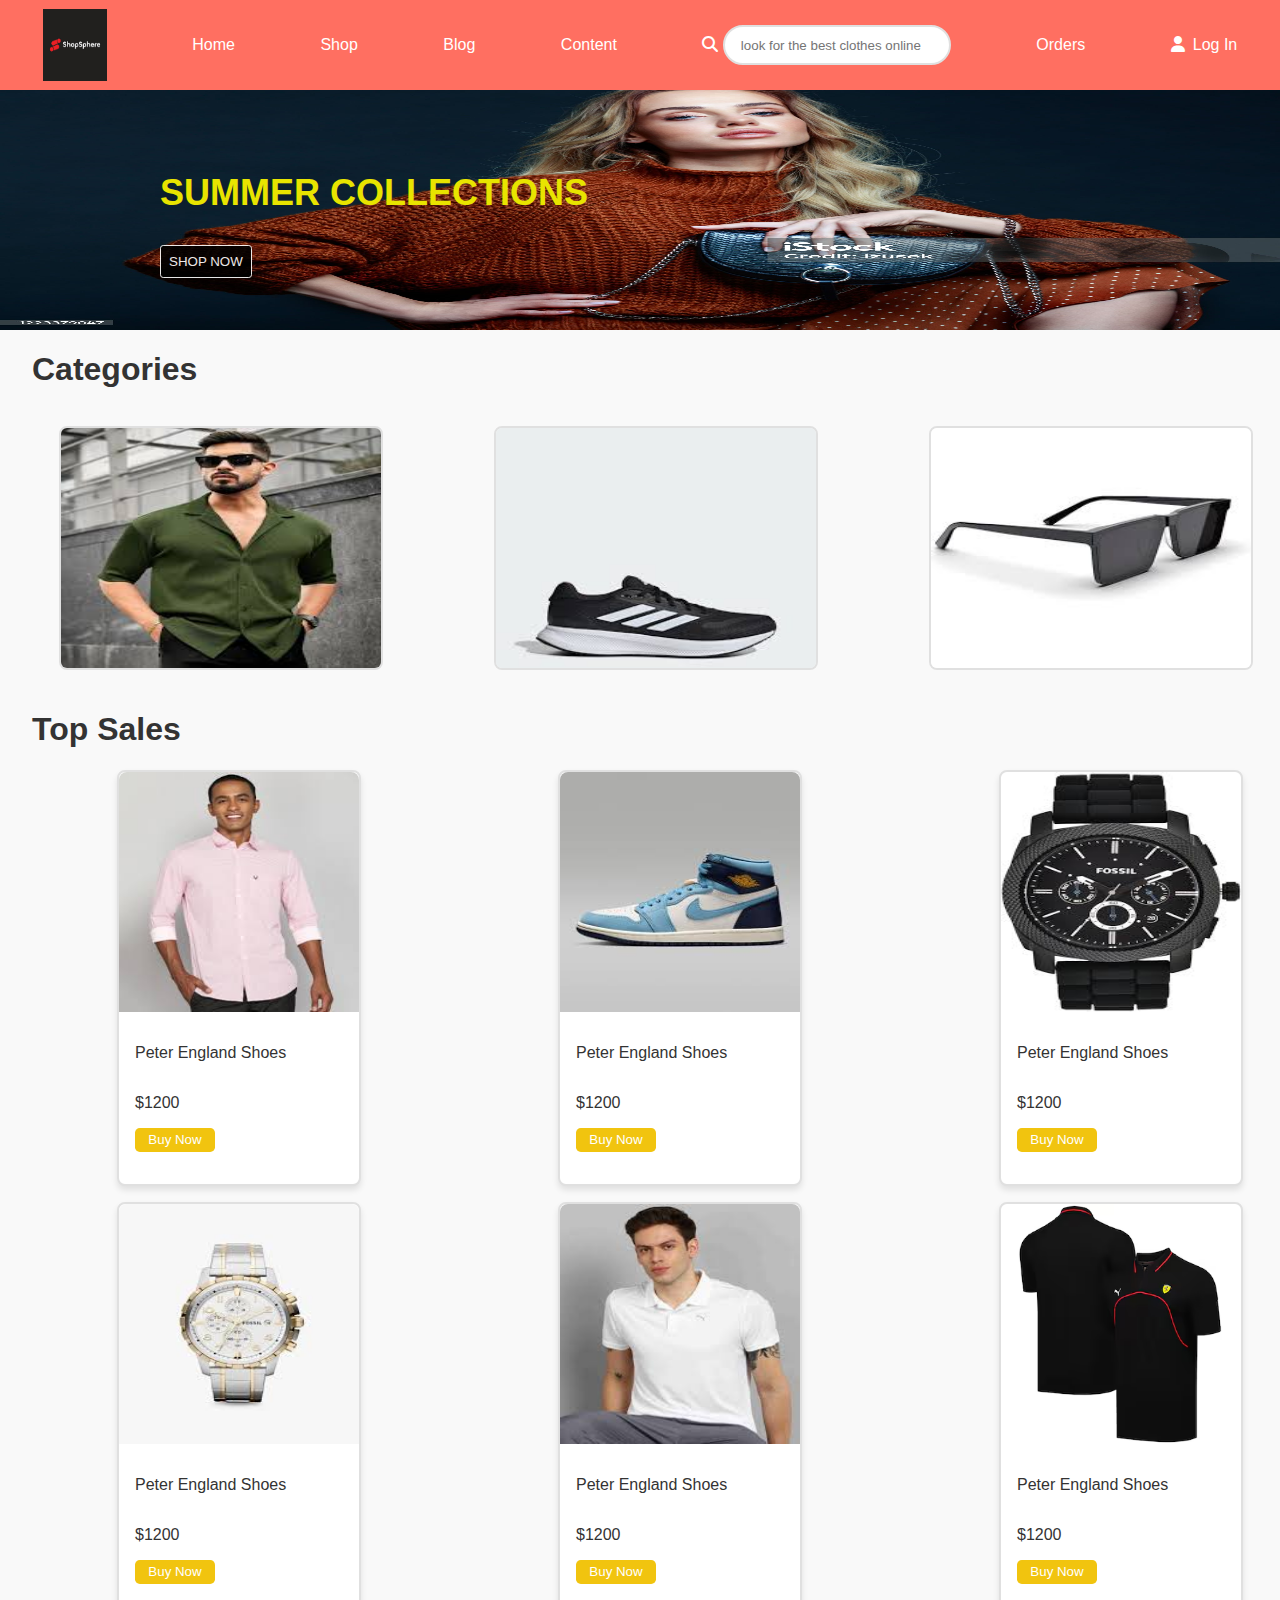
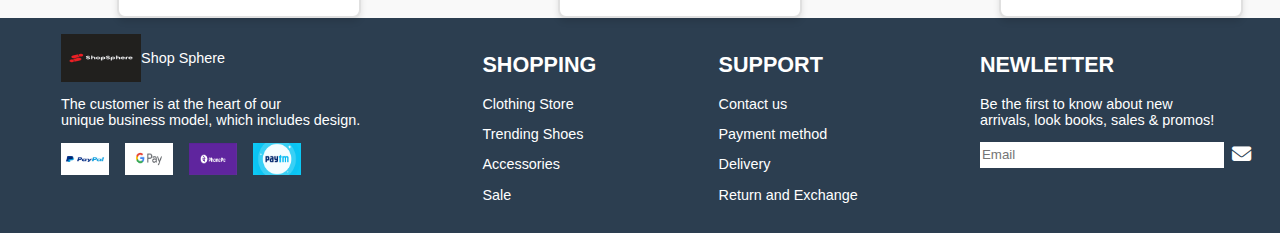
==== index.html @ 4895b6f2 "added all the required files" ====
<!DOCTYPE html>
<html lang="en">
<head>
    <meta charset="UTF-8">
    <meta name="viewport" content="width=device-width, initial-scale=1.0">
    <title>E-Commerce</title>
    <link rel="stylesheet" href="styles.css">
    <link rel="stylesheet" href="https://cdnjs.cloudflare.com/ajax/libs/font-awesome/6.7.2/css/all.min.css" integrity="sha512-Evv84Mr4kqVGRNSgIGL/F/aIDqQb7xQ2vcrdIwxfjThSH8CSR7PBEakCr51Ck+w+/U6swU2Im1vVX0SVk9ABhg==" crossorigin="anonymous" referrerpolicy="no-referrer" />
</head>
<body>
    <i class="fa-solid fa-bars sidebar"></i>
<nav>
    <div class="navbar">
       <img class="logo" src="logo.png" alt="logo">
       
        <p>Home</p>
        <p>shop</p>
        <p>blog</p>
        <p>content</p>
        <div class="s" >
        <label for="search"><i class="fa-solid fa-magnifying-glass" ></i>
        </label>
        <input type="text" id="search" placeholder="look for the best clothes online">
        </div>
        <p>orders</p>
        <p><i class="fa-solid fa-user" style="margin-right: 0.5rem;"></i>log in</p>
    </div>

</nav>

<div class="first">
    <img src="ecommerce.png" alt="fashion" class="fashion" >
    <div class="position">
        <h2 style="color: rgb(232, 228, 0);">SUMMER COLLECTIONS</h2>
        <button style="background-color: black; color: white; opacity: 0.9;border-radius: 0.2rem; padding:0.5rem ; border: 1px solid ;"><a href="#shop" style="color: white;text-decoration: none;">SHOP NOW</a></button>
    </div>
</div>
<h1 style="margin-left:2rem ;">Categories</h1>
<div class="categories">
    
    <div class="cat">
        <img src="shirt.png" alt="">
    </div>
    <div class="cat">
        <img src="shoe.png" alt="">
    </div>
    <div class="cat">
        <img src="glass.png" alt="">
    </div>
</div>
<h1 style="margin-left:2rem ;">Top Sales</h1>
<section id="shop">
    
<div class="main">

    
    <div class="mi"><div class="card">
        <img src="1.png" alt="">
        <div class="description"> <p>Peter England Shoes</p>
            <p>$1200</p>
            <button>Buy Now</button>
        </div>
       
    </div>


    <div class="card">
        <img src="2.png" alt="">
        <div class="description"> <p>Peter England Shoes</p>
            <p>$1200</p>
            <button>Buy Now</button>
        </div>
       
    </div>
    
    <div class="card">
        <img src="3.png" alt="">
        <div class="description"> <p>Peter England Shoes</p>
            <p>$1200</p>
            <button>Buy Now</button>
        </div>
       
    </div>
    

    <div class="card">
        <img src="4.png" alt="">
        <div class="description"> <p>Peter England Shoes</p>
            <p>$1200</p>
            <button>Buy Now</button>
        </div>
       
    </div>
    <div class="card">
        <img src="5.png" alt="">
        <div class="description"> <p>Peter England Shoes</p>
            <p>$1200</p>
            <button>Buy Now</button>
        </div>
       
    </div>
    <div class="card">
        <img src="6.png" alt="">
        <div class="description"> <p>Peter England Shoes</p>
            <p>$1200</p>
            <button>Buy Now</button>
        </div>
       
    </div>
    </div>


</div>
</section>
<!-- <div class="info">
    <h2>Information </h2>
    <div class="mes">
    <h1>Conatct Us</h1>
    
    <p>As you might expect of a company that began as a high-end interiors contractor, we pay strict attention.</p>
    </div>
    <div class="mes">
    <h2>USA</h2>
    <P>95 E Parker Square Dr, Parker, CO 801
        +43 982-314-09581</P>
        </div>
        <div class="mes">
    <h2>INDIA</h2>
    <P>Sahyadri college Adyar-Mangalore 575008 </P>
    </div>
    <div class="mesbox">
    <textarea name="name" id="name">Name </textarea>
    <textarea name="email" id="email">Email </textarea>
    <textarea name="message" id="message" rows="5" cols="50">Message</textarea>
    </div>
    <button>SEND MESSAGE</button>
</div>-->
<footer>
    <div class="footeritems">
    <div style="display: flex;align-items: center;"><img src="logo.png" class="logo" alt="" style="height: 3rem; width: 5rem;"><span>Shop Sphere</span></div>
    <p>The customer is at the heart of our <br>
        unique business model, which includes
        design.</p>
        <div class="row">
            <img src="p1.png" alt=""><img src="p2.png" alt=""><img src="p3.png" alt=""><img src="p4.png" alt="">
        </div>
</div>
<div class="footeritems">
<h2>SHOPPING</h2>
<p>Clothing Store</p>
<p>Trending Shoes</p>
<p>Accessories</p>
<p>Sale</p>

</div>
<div class="footeritems">
    <h2>SUPPORT</h2>
    <p>Contact us</p>
    <p>Payment method</p>
    <p>Delivery</p>
    <p>Return and Exchange</p>
</div>
<div class="footeritems">
    <h2>NEWLETTER</h2>
    <p>Be the first to know about new <br>
        arrivals, look books, sales & promos!</p>
        <div class="wait">
        <input id="email" type="text" placeholder="Email">
        <label for="email"><i class="fa-solid fa-envelope" style="font-size: 1.2rem;"></i></label>
        </div>
</div>
</footer>
<script src="app.js"></script>
</body>
</html>
---- styles.css ----
:root {
    --primary-color: #ff6f61; /* Warm, inviting coral */
    --secondary-color: #2c3e50; /* Deep blue-gray for contrast */
    --accent-color: #f1c40f; /* Bright yellow for call-to-action elements */
    --background-color: #f9f9f9; /* Light gray for a clean background */
    --border-color: #e0e0e0; /* Neutral gray for subtle borders */
    --text-color: #333333; /* Standard dark text */
    --light-text-color: #666666; /* Lighter text for less emphasis */
    --button-hover: #e74c3c; /* Bright red for button hover */
}

body {
    height: 100%;
    width: 100%;
    margin: 0;
    overflow-x: hidden;
    font-family: 'Arial', sans-serif;
    background-color: var(--background-color);
    color: var(--text-color);
}

.navbar {
    text-transform: capitalize;
    height: 10vh;
    width: 100%;
    display: flex;
    align-items: center;
    justify-content: space-around;
    background-color: var(--primary-color);
    color: #ffffff;
    box-shadow: 0 4px 6px rgba(0, 0, 0, 0.1);
}

.logo {
    height: 80%;
    width: 4rem;
}

#search {
    width: 12rem;
    height: 2.2rem;
    border: 2px solid var(--border-color);
    border-radius: 5rem;
    padding: 0 1rem;
}

.sidebar {
    position: absolute;
    right: 3px;
    font-size: 2rem;
    top: 2.5%;
   opacity: 0;
}

.first {
    height: 15rem;
    width: 100%;
    background-color: var(--secondary-color);
    color: #ffffff;
    display: flex;
    align-items: center;
    justify-content: center;
    font-size: 1.5rem;
}

.fashion {
    height: 100%;
    width: 100%;
}
.position{
    position: absolute;
    left: 10rem;
}

.categories {
    padding: 1rem;
    width: 100%;
    display: flex;
    justify-content: space-around;
    align-items: center;
    flex-wrap: wrap;
    gap: 1.5rem;
}

.categories img {
    height: 15rem;
    width: 20rem;
    border: 2px solid var(--border-color);
    border-radius: 0.5rem;
    transition: transform 0.3s ease;
}

.categories img:hover {
    transform: scale(1.05);
}

.main {
    display: flex;
    flex-direction: column;
    justify-content: center;
    align-items: flex-start;
}

.mi {
    margin-left: 5rem;
    display: flex;
    flex-wrap: wrap;
    justify-content: space-evenly;
    align-items: center;
    gap: 1rem 10rem;
}

.card {
    width: 15rem;
    border: 2px solid var(--border-color);
    display: flex;
    flex-direction: column;
    background-color: #ffffff;
    border-radius: 0.5rem;
    box-shadow: 0 4px 6px rgba(0, 0, 0, 0.1);
    transition: box-shadow 0.3s ease;
    
}

.card:hover {
    box-shadow: 0 6px 10px rgba(0, 0, 0, 0.2);
}

.card img {
    height: 15rem;
    width: 100%;
    border-radius: 0.5rem 0.5rem 0 0;
}

.description {
    width: 100%;
    text-align: center;
    padding: 1rem;
    display: flex;
    flex-direction: column;
    justify-content: flex-start;
    align-items: flex-start;
}

.description button {
    height: 1.5rem;
    width: 5rem;
    margin-bottom: 1rem;
    border: none;
    border-radius: 0.3rem;
    background-color: var(--accent-color);
    color: #ffffff;
    cursor: pointer;
    transition: background-color 0.3s ease;
}

.description button:hover {
    background-color: var(--button-hover);
}

.info {
    margin-left: 2rem;
    display: flex;
    flex-direction: column;
    justify-content: center;
    align-items: flex-start;
    gap: 1rem;
}

.mes {
    display: flex;
    flex-direction: column;
    font-size: larger;
}

.mesbox {
    display: flex;
    flex-direction: column;
    width: 100%;
}


footer {
    display: flex;
    justify-content: space-around;
    width: 100%;
    padding: 1rem;
    gap: 2rem;
    flex-wrap: wrap;
    background-color: var(--secondary-color);
    color: #ffffff;
    font-size: 0.9rem;
}

.row {
    display: flex;
    justify-content: space-between;
    align-items: center;
    justify-content: flex-start;
    align-items: center;
    gap: 1rem;
}

.row img {
    height: 2rem;
    width: 3rem;
}

.footeritems input{
    height: 1.5rem;
    border: none;
    width: 15rem;
}
.wait{
    display: flex;
    align-items: center;    
    gap: 0.5rem 0.5rem;
}
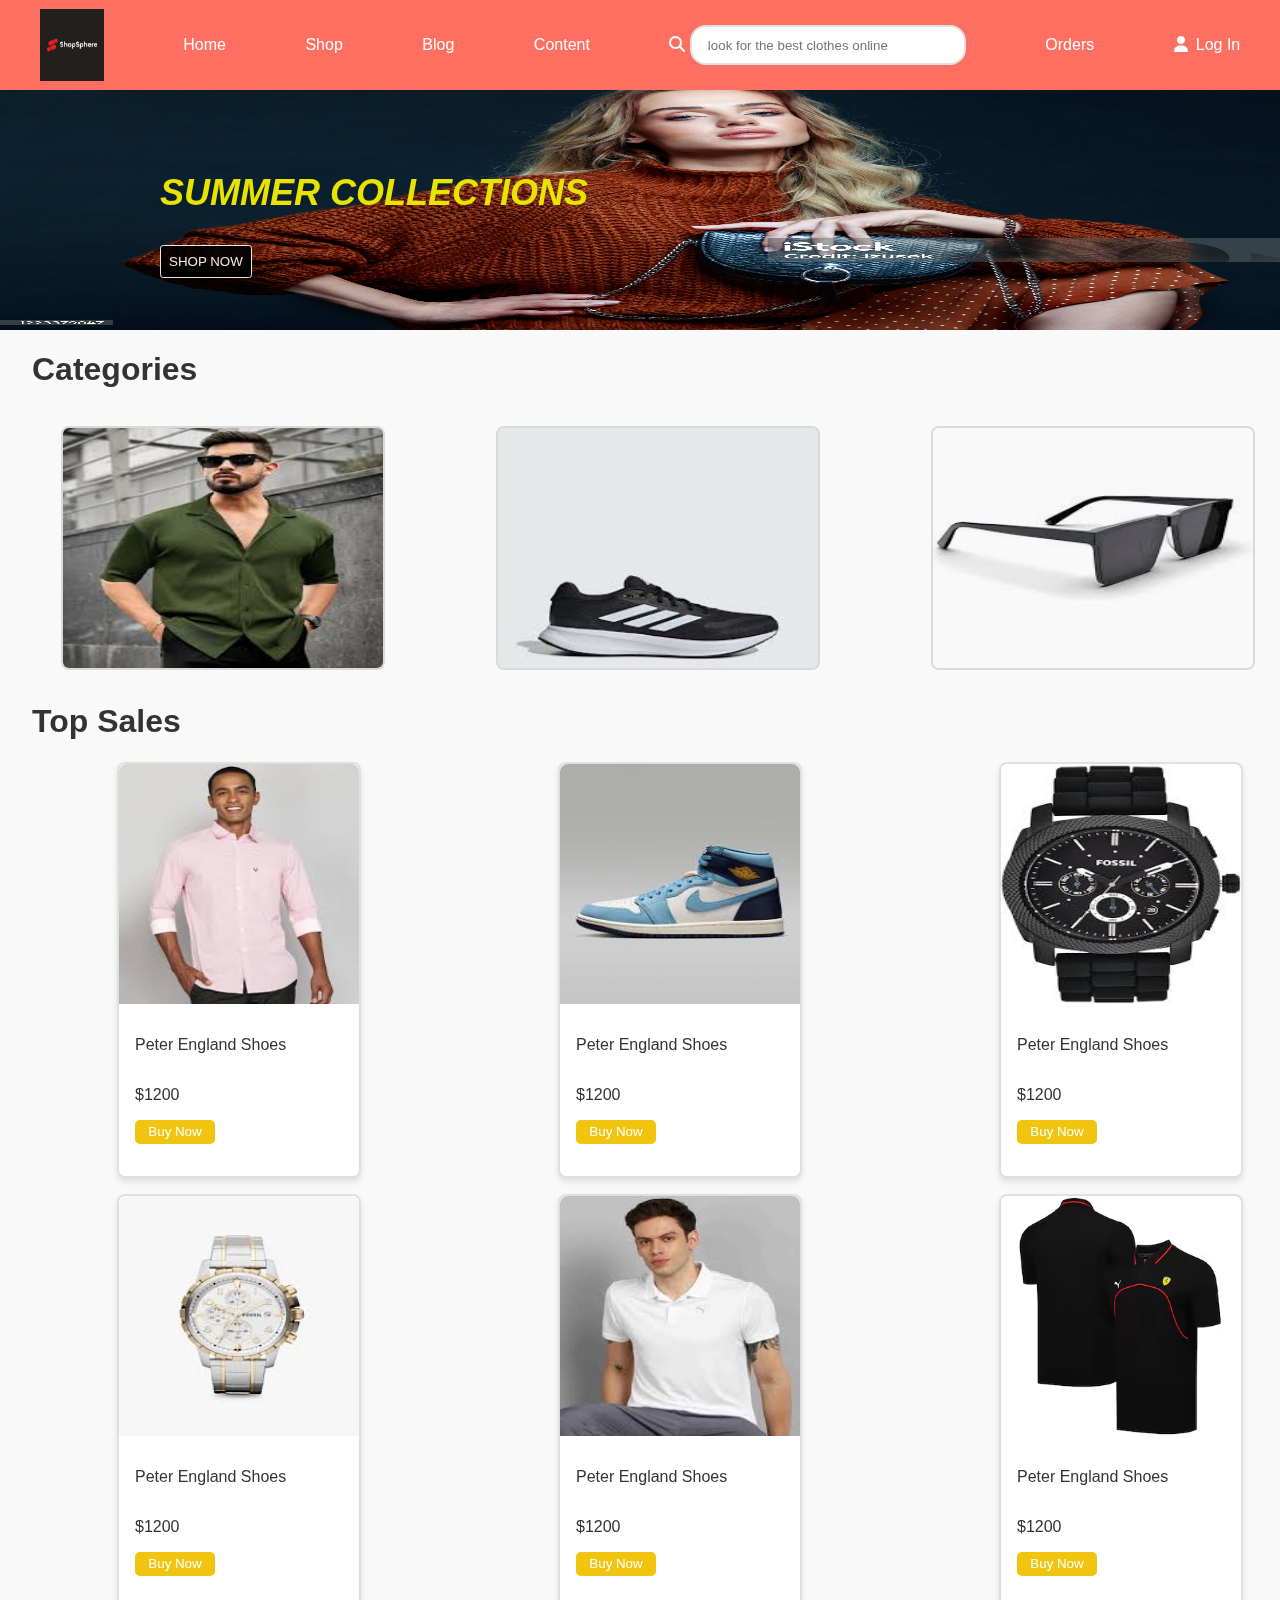
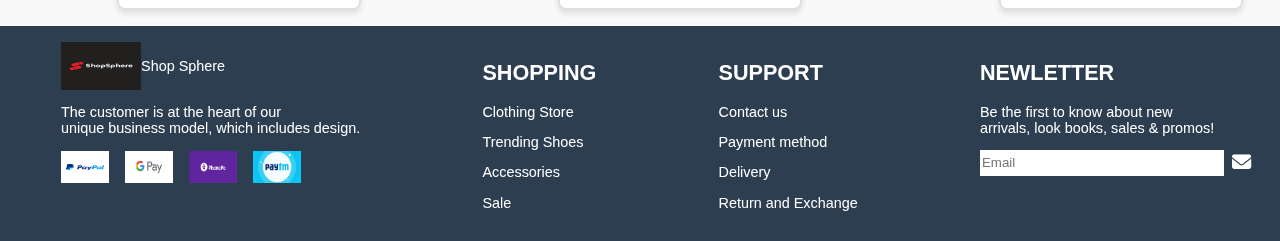
==== commit cf389f6c: "made changes" ====
--- a/index.html
+++ b/index.html
@@ -31,7 +31,7 @@
 <div class="first">
     <img src="ecommerce.png" alt="fashion" class="fashion" >
     <div class="position">
-        <h2 style="color: rgb(232, 228, 0);">SUMMER COLLECTIONS</h2>
+        <h2 style="color: rgb(232, 228, 0);"><i>SUMMER COLLECTIONS</i></h2>
         <button style="background-color: black; color: white; opacity: 0.9;border-radius: 0.2rem; padding:0.5rem ; border: 1px solid ;"><a href="#shop" style="color: white;text-decoration: none;">SHOP NOW</a></button>
     </div>
 </div>
@@ -40,12 +40,24 @@
     
     <div class="cat">
         <img src="shirt.png" alt="">
+        <div class="hovertime">
+            <P>SHIRTS</P>
+            <BUTTON>SHOP NOW</BUTTON>
+        </div>
     </div>
     <div class="cat">
         <img src="shoe.png" alt="">
+        <div class="hovertime">
+            <P>SHOES</P>
+            <BUTTON>SHOP NOW</BUTTON>
+        </div>
     </div>
     <div class="cat">
         <img src="glass.png" alt="">
+        <div class="hovertime">
+            <P>ACCESS0RIES</P>
+            <BUTTON>SHOP NOW</BUTTON>
+        </div>
     </div>
 </div>
 <h1 style="margin-left:2rem ;">Top Sales</h1>
@@ -112,29 +124,7 @@
 
 </div>
 </section>
-<!-- <div class="info">
-    <h2>Information </h2>
-    <div class="mes">
-    <h1>Conatct Us</h1>
-    
-    <p>As you might expect of a company that began as a high-end interiors contractor, we pay strict attention.</p>
-    </div>
-    <div class="mes">
-    <h2>USA</h2>
-    <P>95 E Parker Square Dr, Parker, CO 801
-        +43 982-314-09581</P>
-        </div>
-        <div class="mes">
-    <h2>INDIA</h2>
-    <P>Sahyadri college Adyar-Mangalore 575008 </P>
-    </div>
-    <div class="mesbox">
-    <textarea name="name" id="name">Name </textarea>
-    <textarea name="email" id="email">Email </textarea>
-    <textarea name="message" id="message" rows="5" cols="50">Message</textarea>
-    </div>
-    <button>SEND MESSAGE</button>
-</div>-->
+
 <footer>
     <div class="footeritems">
     <div style="display: flex;align-items: center;"><img src="logo.png" class="logo" alt="" style="height: 3rem; width: 5rem;"><span>Shop Sphere</span></div>
--- a/styles.css
+++ b/styles.css
@@ -9,6 +9,9 @@
     --light-text-color: #666666; /* Lighter text for less emphasis */
     --button-hover: #e74c3c; /* Bright red for button hover */
 }
+html{
+    width: 100%;
+}
 
 body {
     height: 100%;
@@ -38,10 +41,10 @@
 }
 
 #search {
-    width: 12rem;
+    width: 15rem;
     height: 2.2rem;
     border: 2px solid var(--border-color);
-    border-radius: 5rem;
+    border-radius: 1rem;
     padding: 0 1rem;
 }
 
@@ -87,12 +90,9 @@
     height: 15rem;
     width: 20rem;
     border: 2px solid var(--border-color);
-    border-radius: 0.5rem;
+    border-radius:0.5rem  0.5rem;
     transition: transform 0.3s ease;
-}
-
-.categories img:hover {
-    transform: scale(1.05);
+
 }
 
 .main {
@@ -191,6 +191,7 @@
     background-color: var(--secondary-color);
     color: #ffffff;
     font-size: 0.9rem;
+    margin-top: 1rem;
 }
 
 .row {
@@ -216,4 +217,53 @@
     display: flex;
     align-items: center;    
     gap: 0.5rem 0.5rem;
-}+}
+
+.hover{
+   
+    transform:scale(0.95) ;
+}
+h1:hover, h2:hover, h3:hover {
+    transform: scale(0.95); 
+    transition: transform 0.3s ease; 
+}
+.position button{
+    background-color: #2c3e50;
+
+}   .position button:hover{
+    transform: scale(0.95);
+}
+
+.hovertime{
+    position: relative;
+    bottom: 10rem;
+    opacity: 1;
+    text-align: center;
+    color: white;
+    font-weight: 900;
+    opacity: 0;
+}
+.hovertime button{
+    background: linear-gradient(90deg, #ff6b6b, #ff99cc); 
+    font-weight: bold;  
+    padding: 0.5rem;
+    border: none;
+    border-radius: 8px;
+    color: white;
+    box-shadow: 0 4px 6px rgba(0, 0, 0, 0.1); 
+    transition: all 0.3s ease; 
+}
+.cathover {
+    background-color: rgba(0, 0, 0, 0.7); 
+}
+
+.cat img {
+    mix-blend-mode: multiply; 
+    height: 15rem;
+    width: 100%;
+}
+.cat{
+    height: 15rem;
+    width: 20rem;
+}
+
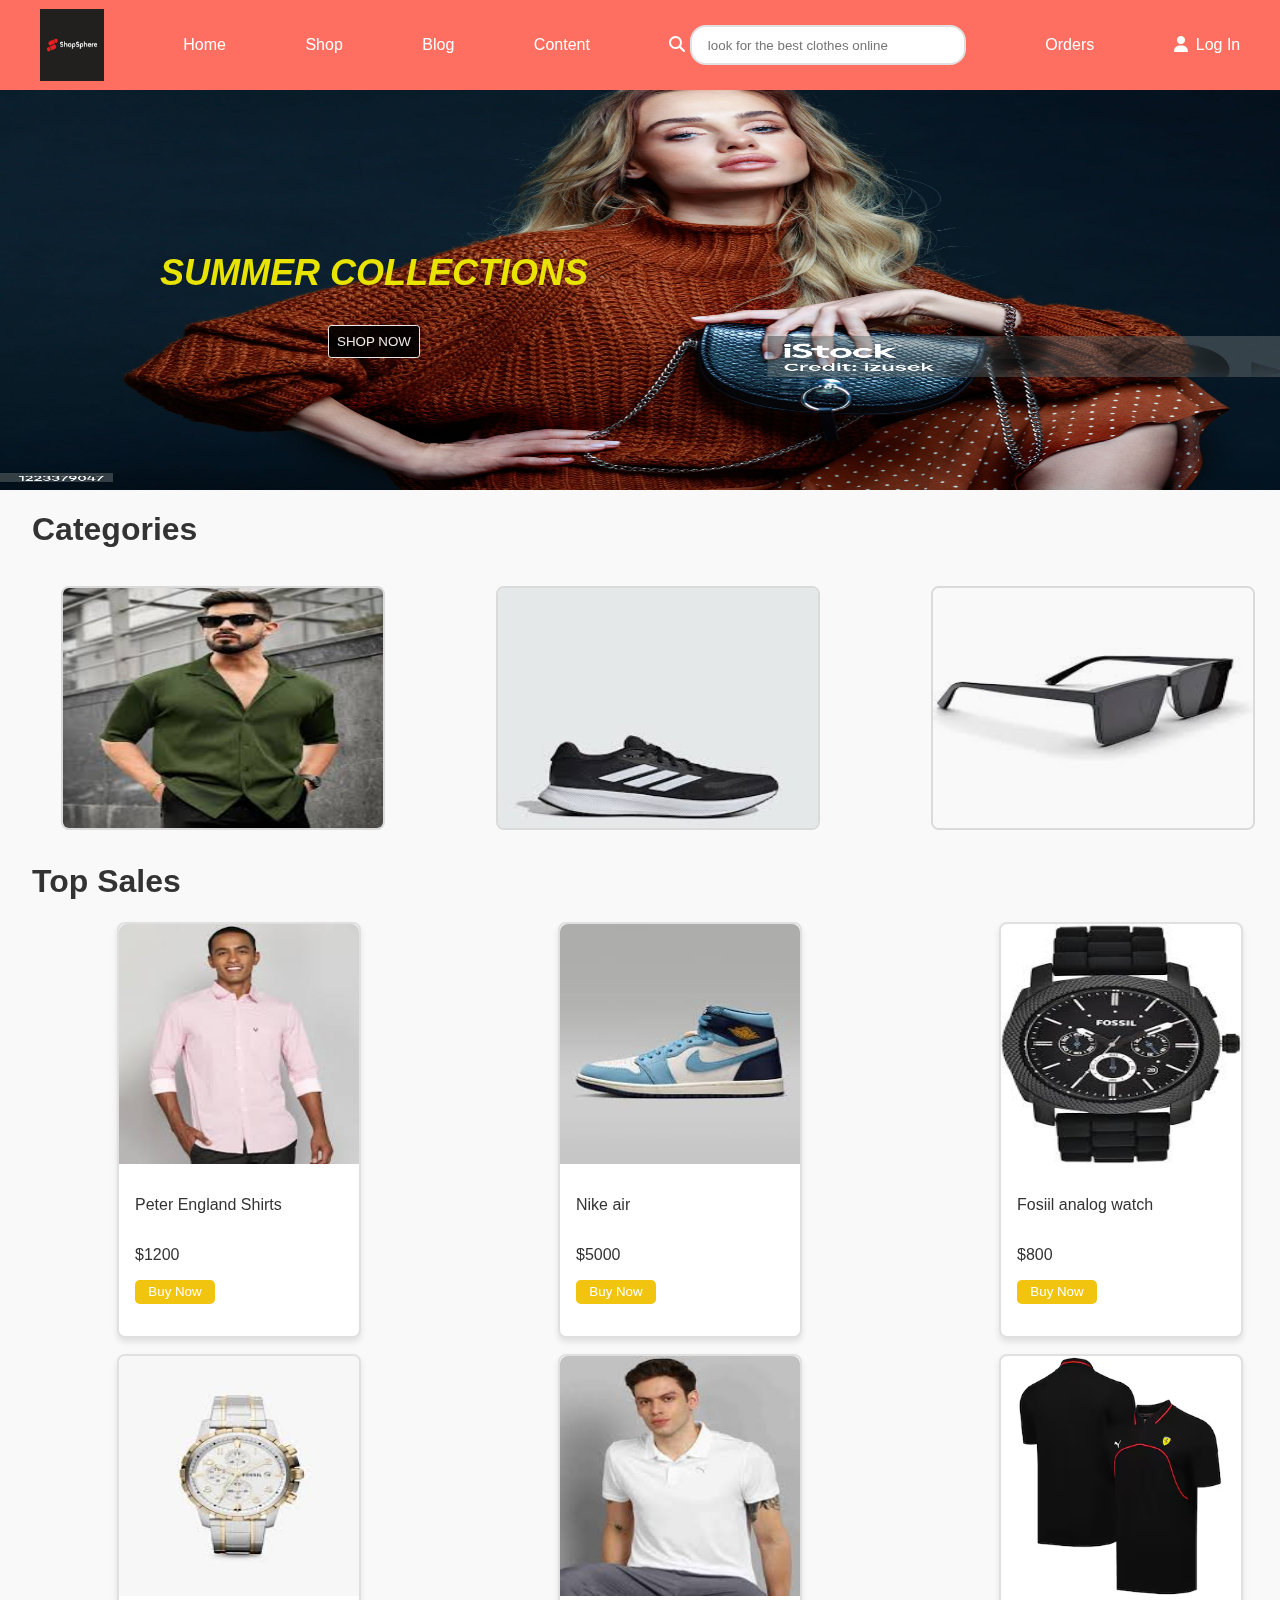
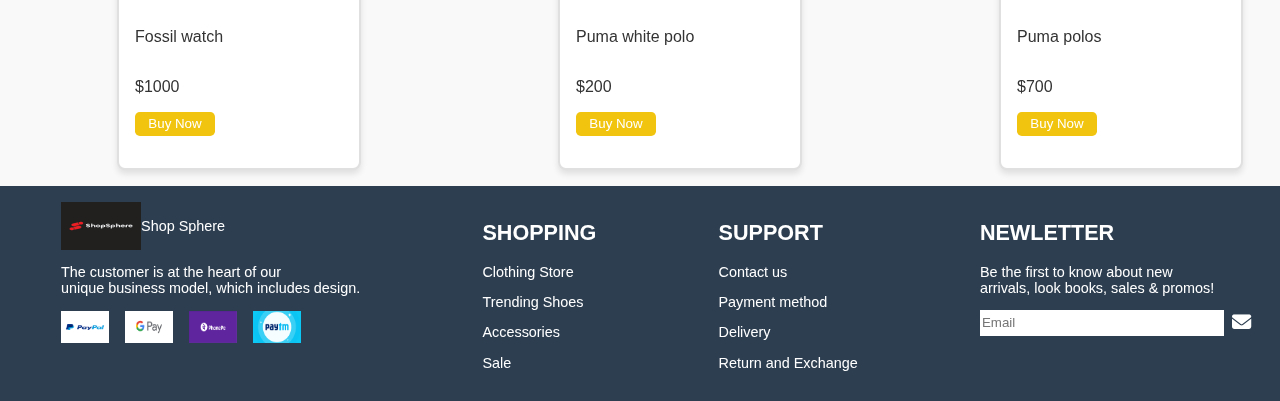
==== commit 2e0f6ceb: "final changes" ====
--- a/index.html
+++ b/index.html
@@ -42,21 +42,21 @@
         <img src="shirt.png" alt="">
         <div class="hovertime">
             <P>SHIRTS</P>
-            <BUTTON>SHOP NOW</BUTTON>
+            <BUTTON><a href="#shop" style="color: white;text-decoration: none;">SHOP NOW</a></BUTTON>
         </div>
     </div>
     <div class="cat">
         <img src="shoe.png" alt="">
         <div class="hovertime">
             <P>SHOES</P>
-            <BUTTON>SHOP NOW</BUTTON>
+            <BUTTON><a href="#shop" style="color: white;text-decoration: none;">SHOP NOW</a></BUTTON>
         </div>
     </div>
     <div class="cat">
         <img src="glass.png" alt="">
         <div class="hovertime">
             <P>ACCESS0RIES</P>
-            <BUTTON>SHOP NOW</BUTTON>
+            <BUTTON><a href="#shop" style="color: white;text-decoration: none;">SHOP NOW</a></BUTTON>
         </div>
     </div>
 </div>
@@ -68,7 +68,7 @@
     
     <div class="mi"><div class="card">
         <img src="1.png" alt="">
-        <div class="description"> <p>Peter England Shoes</p>
+        <div class="description"> <p>Peter England Shirts </p>
             <p>$1200</p>
             <button>Buy Now</button>
         </div>
@@ -78,8 +78,8 @@
 
     <div class="card">
         <img src="2.png" alt="">
-        <div class="description"> <p>Peter England Shoes</p>
-            <p>$1200</p>
+        <div class="description"> <p>Nike air </p>
+            <p>$5000</p>
             <button>Buy Now</button>
         </div>
        
@@ -87,8 +87,8 @@
     
     <div class="card">
         <img src="3.png" alt="">
-        <div class="description"> <p>Peter England Shoes</p>
-            <p>$1200</p>
+        <div class="description"> <p>Fosiil analog watch</p>
+            <p>$800</p>
             <button>Buy Now</button>
         </div>
        
@@ -97,24 +97,24 @@
 
     <div class="card">
         <img src="4.png" alt="">
-        <div class="description"> <p>Peter England Shoes</p>
-            <p>$1200</p>
+        <div class="description"> <p>Fossil watch </p>
+            <p>$1000</p>
             <button>Buy Now</button>
         </div>
        
     </div>
     <div class="card">
         <img src="5.png" alt="">
-        <div class="description"> <p>Peter England Shoes</p>
-            <p>$1200</p>
+        <div class="description"><p>Puma white polo</p>
+            <p>$200</p>
             <button>Buy Now</button>
         </div>
        
     </div>
     <div class="card">
         <img src="6.png" alt="">
-        <div class="description"> <p>Peter England Shoes</p>
-            <p>$1200</p>
+        <div class="description"> <p>Puma polos</p>
+            <p>$700</p>
             <button>Buy Now</button>
         </div>
        
--- a/styles.css
+++ b/styles.css
@@ -23,6 +23,7 @@
     color: var(--text-color);
 }
 
+
 .navbar {
     text-transform: capitalize;
     height: 10vh;
@@ -57,7 +58,7 @@
 }
 
 .first {
-    height: 15rem;
+    height: 25rem;
     width: 100%;
     background-color: var(--secondary-color);
     color: #ffffff;
@@ -266,4 +267,14 @@
     height: 15rem;
     width: 20rem;
 }
-
+img.fashion {
+    
+    display: block;
+    margin: 0 auto; /* Centers the image horizontally */
+}
+
+div.position {
+    text-align: center; /* Centers content within the div */
+}
+
+
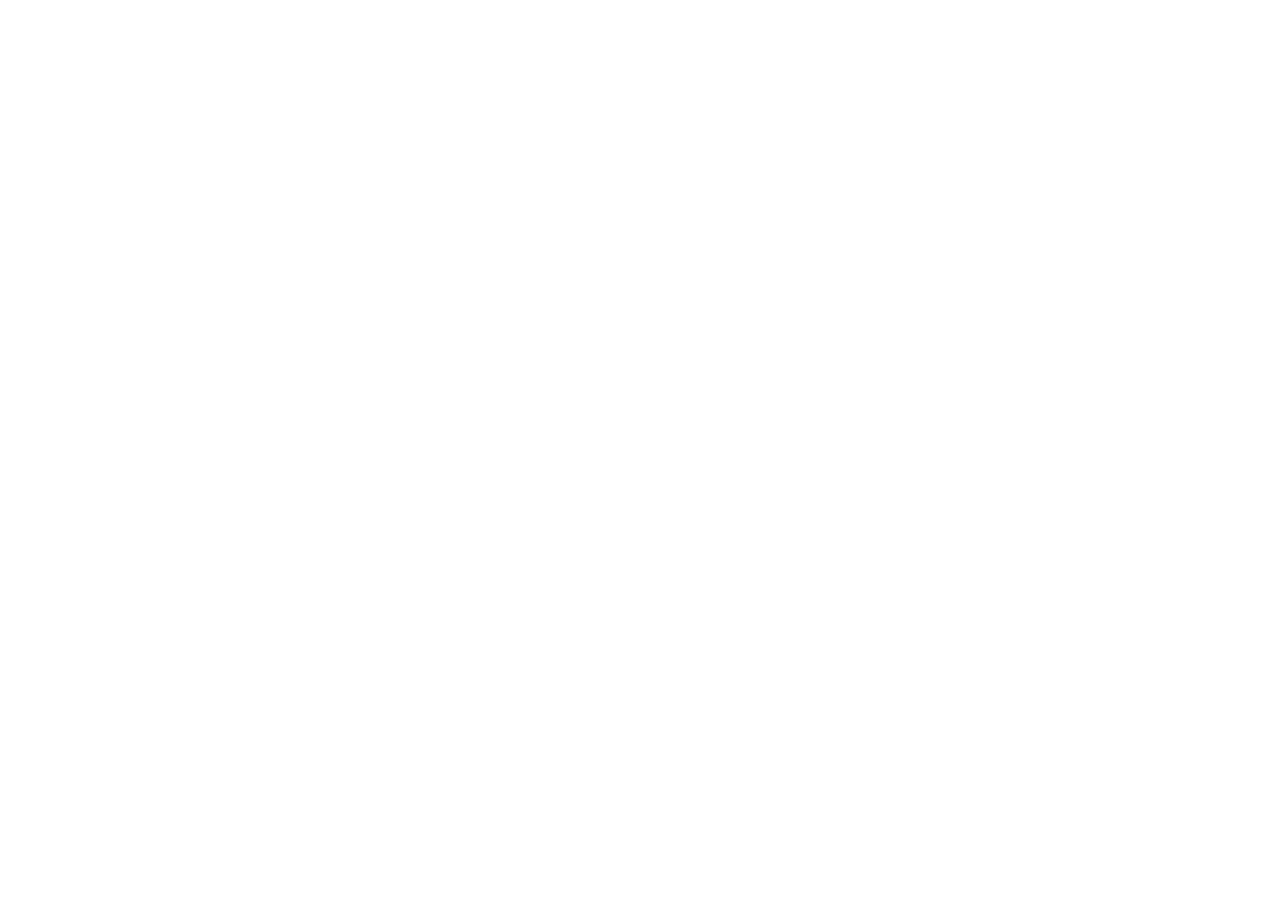
==== commit 2279e308: "added all the files" ====
--- a/index.html
+++ b/index.html
@@ -1,40 +1,45 @@
-<!DOCTYPE html>
+<!DOCTYPE html >
 <html lang="en">
 <head>
     <meta charset="UTF-8">
     <meta name="viewport" content="width=device-width, initial-scale=1.0">
     <title>E-Commerce</title>
     <link rel="stylesheet" href="styles.css">
+    <link href="https://cdn.jsdelivr.net/npm/bootstrap@5.3.3/dist/css/bootstrap.min.css" rel="stylesheet" integrity="sha384-QWTKZyjpPEjISv5WaRU9OFeRpok6YctnYmDr5pNlyT2bRjXh0JMhjY6hW+ALEwIH" crossorigin="anonymous">
     <link rel="stylesheet" href="https://cdnjs.cloudflare.com/ajax/libs/font-awesome/6.7.2/css/all.min.css" integrity="sha512-Evv84Mr4kqVGRNSgIGL/F/aIDqQb7xQ2vcrdIwxfjThSH8CSR7PBEakCr51Ck+w+/U6swU2Im1vVX0SVk9ABhg==" crossorigin="anonymous" referrerpolicy="no-referrer" />
 </head>
-<body>
+<body> 
+    <section id="home"></section>
+<div class="login">
     <i class="fa-solid fa-bars sidebar"></i>
 <nav>
     <div class="navbar">
        <img class="logo" src="logo.png" alt="logo">
        
-        <p>Home</p>
-        <p>shop</p>
-        <p>blog</p>
-        <p>content</p>
+        <p><a href="#home">Home</a></p>
+        <p><a href="#shop">Shop</a></p>
+        <p><a href="#footer">Blog</a></p>
+
         <div class="s" >
         <label for="search"><i class="fa-solid fa-magnifying-glass" ></i>
         </label>
         <input type="text" id="search" placeholder="look for the best clothes online">
         </div>
-        <p>orders</p>
-        <p><i class="fa-solid fa-user" style="margin-right: 0.5rem;"></i>log in</p>
+        <p class="dark"><i class="fa-solid fa-lightbulb"></i>Theme</p>
+        <p><a href="order.html">Orders</a></p>
+        <p class="loginas"><i class="fa-solid fa-user " style="margin-right: 0.5rem;"></i></p>
     </div>
 
 </nav>
 
 <div class="first">
-    <img src="ecommerce.png" alt="fashion" class="fashion" >
+    <img src="image.png" alt="fashion" class="fashion" >
     <div class="position">
         <h2 style="color: rgb(232, 228, 0);"><i>SUMMER COLLECTIONS</i></h2>
         <button style="background-color: black; color: white; opacity: 0.9;border-radius: 0.2rem; padding:0.5rem ; border: 1px solid ;"><a href="#shop" style="color: white;text-decoration: none;">SHOP NOW</a></button>
     </div>
 </div>
+</section>
 <h1 style="margin-left:2rem ;">Categories</h1>
 <div class="categories">
     
@@ -65,8 +70,13 @@
     
 <div class="main">
 
-    
-    <div class="mi"><div class="card">
+    <div class="add">
+        <button class="adbtn">Add </button>
+    </div>
+    
+    <div class="mi">
+        
+        <div class="card">
         <img src="1.png" alt="">
         <div class="description"> <p>Peter England Shirts </p>
             <p>$1200</p>
@@ -124,7 +134,9 @@
 
 </div>
 </section>
-
+<section id="footer">
+    
+</section>
 <footer>
     <div class="footeritems">
     <div style="display: flex;align-items: center;"><img src="logo.png" class="logo" alt="" style="height: 3rem; width: 5rem;"><span>Shop Sphere</span></div>
@@ -160,6 +172,38 @@
         </div>
 </div>
 </footer>
+</div>
+
+
+<!-- <div class="homedirect">
+    <div class="signup"> -->
+<!-- 
+        <img src="logo.png"  alt="logo">
+        
+        <div class="as">
+            <p>Login/Sign up as:</p>
+            <div class="btns">
+                <button id="r">Retailer</button>
+            <button id="c">Consumer</button>
+            </div>
+            
+        </div>
+            <div class="np">
+                <label for="e">Email:</label>
+            <input type="text" placeholder="enter your email id..." id="e" name="e">
+            </div>
+            <div class="np">
+                <label for="p">Password:</label>
+            <input type="password" name="p" id="p" placeholder="enter your password...">
+            </div>
+            
+            
+            <button class="formsubmit">Submit</button>
+        </div>
+</div> -->
+
+
+<script src="https://cdn.jsdelivr.net/npm/bootstrap@5.3.3/dist/js/bootstrap.bundle.min.js" integrity="sha384-YvpcrYf0tY3lHB60NNkmXc5s9fDVZLESaAA55NDzOxhy9GkcIdslK1eN7N6jIeHz" crossorigin="anonymous"></script>
 <script src="app.js"></script>
 </body>
 </html>--- a/styles.css
+++ b/styles.css
@@ -22,18 +22,26 @@
     background-color: var(--background-color);
     color: var(--text-color);
 }
+nav{
+    position: fixed;
+    width: 100%;
+    top: 0;
+    left: 0;
+    z-index: 2;
+}
 
 
 .navbar {
-    text-transform: capitalize;
-    height: 10vh;
-    width: 100%;
-    display: flex;
-    align-items: center;
-    justify-content: space-around;
+
+    width:100%;
     background-color: var(--primary-color);
-    color: #ffffff;
+    color: #fff;
+    display: flex;
+    justify-content: space-between;
+    align-items: center;
+    padding: 0.5rem 1rem;
     box-shadow: 0 4px 6px rgba(0, 0, 0, 0.1);
+   
 }
 
 .logo {
@@ -42,7 +50,7 @@
 }
 
 #search {
-    width: 15rem;
+    width: 16rem;
     height: 2.2rem;
     border: 2px solid var(--border-color);
     border-radius: 1rem;
@@ -259,7 +267,7 @@
 }
 
 .cat img {
-    mix-blend-mode: multiply; 
+    
     height: 15rem;
     width: 100%;
 }
@@ -276,5 +284,209 @@
 div.position {
     text-align: center; /* Centers content within the div */
 }
-
-
+/* Dark Mode Styles */
+.darkbg {
+    background-color: #121212; /* Dark background color */
+    color: #e0e0e0; /* Light text color */
+}
+
+.darkbg nav {
+    background-color: #1e1e1e; /* Navbar background */
+    color: #e0e0e0; /* Navbar text color */
+}
+
+.darkbg nav .navbar p {
+    color: #e0e0e0;
+}
+
+.darkbg nav .navbar .s input {
+    background-color: #333; /* Search bar background */
+    color: #e0e0e0; /* Search bar text color */
+    border: 1px solid #444; /* Search bar border */
+}
+
+.darkbg .first {
+    background-color: #1e1e1e; /* Hero section background */
+}
+
+.darkbg .categories .cat {
+    background-color: #1e1e1e; /* Categories background */
+    border: 1px solid #333; /* Border for categories */
+}
+
+.darkbg .categories .cat p, .darkbg .categories .cat button {
+    color: #e0e0e0; /* Text color in categories */
+}
+
+.darkbg section {
+    background-color: #1e1e1e; /* Shop section background */
+}
+
+.darkbg .main .card {
+    background-color: #222; /* Card background */
+    border: 1px solid #333; /* Card border */
+}
+
+.darkbg .main .card .description p {
+    color: #e0e0e0; /* Card description text */
+}
+
+.darkbg footer {
+    background-color: #1e1e1e; /* Footer background */
+    color: #e0e0e0; /* Footer text color */
+}
+
+.darkbg footer .footeritems h2, .darkbg footer .footeritems p {
+    color: #e0e0e0;
+}
+
+.darkbg footer .footeritems input {
+    background-color: #333; /* Input field background */
+    color: #e0e0e0; /* Input field text color */
+    border: 1px solid #444; /* Input field border */
+}
+
+/* Button styles for dark mode */
+.darkbg button, .darkbg a {
+    background-color: #444; /* Button background */
+    color: #e0e0e0; /* Button text color */
+    border: 1px solid #555; /* Button border */
+}
+
+/* Hover effects for dark mode */
+.darkbg button:hover, .darkbg a:hover {
+    background-color: #555;
+    color: #ffffff;
+}
+  
+  .signup {
+    width: 50%;
+    
+    display: flex;
+    flex-direction: column;
+    align-items: center;
+    justify-content: center;
+    gap: 1rem;
+    border: 2px solid rgb(203, 207, 206);
+    border-radius: 0.7rem;
+    box-shadow: 0 4px 10px rgba(0, 0, 0, 0.1);
+    padding: 1rem ;
+  }
+  
+  .formsubmit:hover {
+    background-color: #45a049;
+  }
+  
+  .signup img:hover{
+    transform: scale(0.9);
+  }
+  .homedirect {
+    display: flex;
+    justify-content: center;
+    align-items: center;
+    height: 100vh;
+    background-color: #f9f9f9;
+  }
+  
+  .signup {
+    width: 40%;
+    max-width: 400px;
+    background-color: #ffffff;
+    border: 2px solid #d4d4d4;
+    border-radius: 10px;
+    box-shadow: 0 6px 15px rgba(0, 0, 0, 0.1);
+    padding: 2rem;
+    display: flex;
+    flex-direction: column;
+    align-items: center;
+    gap: 1.5rem;
+  }
+  
+  .signup img {
+    height: 4rem;
+    width: auto;
+    transition: transform 0.3s ease;
+  }
+  
+  .signup img:hover {
+    transform: scale(1.1);
+  }
+  
+  .np {
+    display: flex;
+    flex-direction: column;
+    width: 100%;
+    gap: 0.5rem;
+  }
+  
+  .np label {
+    font-size: 0.9rem;
+    font-weight: bold;
+    color: #333;
+  }
+  
+  .np input {
+    width: 100%;
+    padding: 0.8rem;
+    font-size: 1rem;
+    border: 1px solid #ccc;
+    border-radius: 5px;
+    transition: border-color 0.3s ease;
+  }
+  
+  .np input:focus {
+    border-color: #4CAF50;
+    outline: none;
+    box-shadow: 0 0 5px rgba(76, 175, 80, 0.5);
+  }
+  
+  .formsubmit {
+    padding: 0.8rem 2rem;
+    font-size: 1rem;
+    color: #fff;
+    background-color: #4CAF50;
+    border: none;
+    border-radius: 5px;
+    cursor: pointer;
+    transition: background-color 0.3s ease, transform 0.2s ease;
+  }
+  
+  .formsubmit:hover {
+    background-color: #45a049;
+    transform: translateY(-2px);
+  }
+  
+  .as {
+    display: flex;
+    flex-direction: column;
+    gap: 1rem;
+    justify-content: center;
+    align-items: center; /* Ensures vertical alignment of text and buttons */
+}
+
+.as p {
+    margin: 0;
+    font-size: 1rem; /* Adjust font size as needed */
+    color: #333; /* Optional: sets the text color */
+}
+
+.as button {
+    padding: 0.5rem 1rem;
+    font-size: 0.9rem;
+    background-color: #4CAF50;
+    color: #fff;
+    border: none;
+    border-radius: 5px;
+    cursor: pointer;
+    transition: background-color 0.3s; /* Adds a smooth hover effect */
+}
+
+.as button:hover {
+    background-color: #45a049;
+}
+.btn{
+    display: flex;
+    justify-content: space-evenly;
+    align-items: center;
+    gap: 0.5rem;
+}
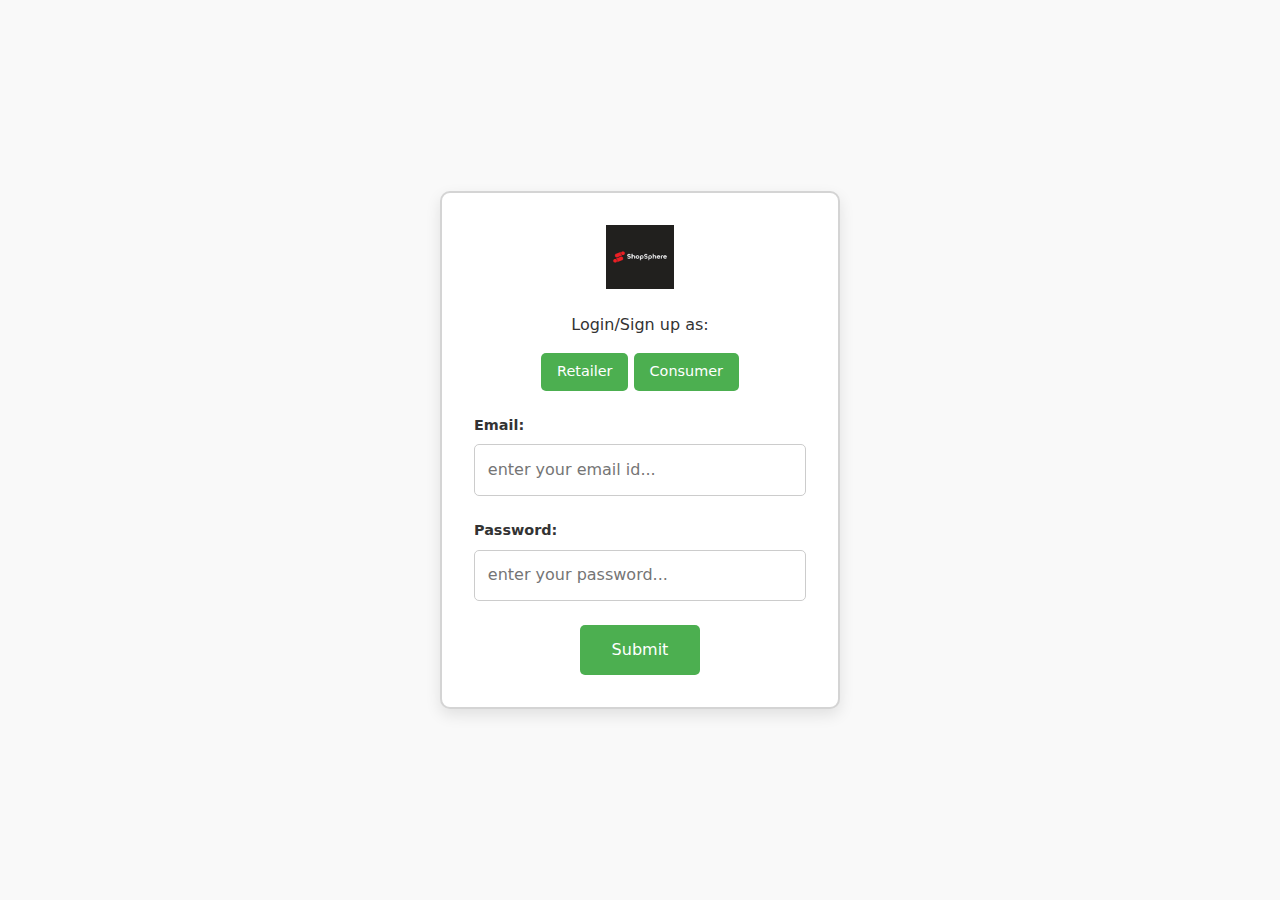
==== commit 4483863e: "new changes" ====
--- a/index.html
+++ b/index.html
@@ -71,7 +71,7 @@
 <div class="main">
 
     <div class="add">
-        <button class="adbtn">Add </button>
+        <button class="adbtn"><a href="take.html">Add Item</a> </button>
     </div>
     
     <div class="mi">
@@ -175,9 +175,9 @@
 </div>
 
 
-<!-- <div class="homedirect">
-    <div class="signup"> -->
-<!-- 
+<div class="homedirect">
+    <div class="signup">
+
         <img src="logo.png"  alt="logo">
         
         <div class="as">
@@ -200,7 +200,7 @@
             
             <button class="formsubmit">Submit</button>
         </div>
-</div> -->
+</div>
 
 
 <script src="https://cdn.jsdelivr.net/npm/bootstrap@5.3.3/dist/js/bootstrap.bundle.min.js" integrity="sha384-YvpcrYf0tY3lHB60NNkmXc5s9fDVZLESaAA55NDzOxhy9GkcIdslK1eN7N6jIeHz" crossorigin="anonymous"></script>
--- a/styles.css
+++ b/styles.css
@@ -29,7 +29,10 @@
     left: 0;
     z-index: 2;
 }
-
+nav a{
+    text-decoration: none;
+    color: white;
+}
 
 .navbar {
 
@@ -490,3 +493,29 @@
     align-items: center;
     gap: 0.5rem;
 }
+/* Style the container div */
+.add {
+    text-align: center;         /* Center the button horizontally */
+    padding: 10px;              /* Add some padding around the button */
+}
+
+/* Style the button */
+.add button {
+    background-color: #007bff;  /* Blue background for the button */
+    color: white;               /* White text color */
+    font-size: 14px;            /* Smaller font size */
+    padding: 6px 12px;          /* Less padding for a smaller button */
+    border: none;               /* Remove default border */
+    border-radius: 4px;         /* Rounded corners */
+    cursor: pointer;            /* Change cursor on hover */
+    transition: background-color 0.3s ease; /* Smooth transition for hover effect */
+}
+
+/* Hover effect for the button */
+.add button:hover {
+    background-color: #0056b3;  /* Darker blue on hover */
+}
+.add button a{
+    text-decoration: none;
+    color: white;
+}